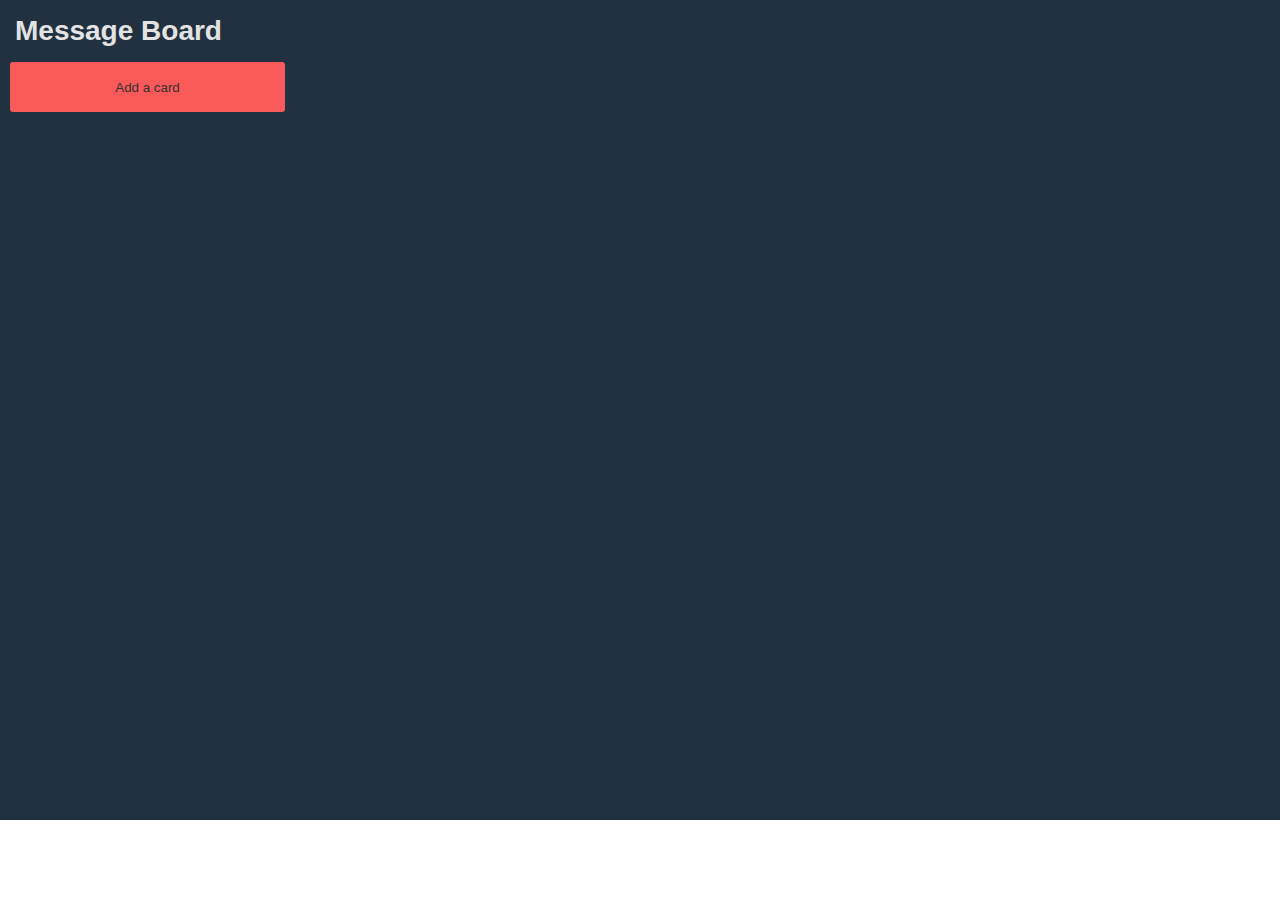
==== src/main/webapp/index.html @ 2894f511 "finished new setup" ====
<!DOCTYPE html>
<html lang="en">
<head>
    <meta charset="UTF-8">
    <title>Message Board</title>
    <link rel="stylesheet" href="css/style.css">
    <script src="js/main.js" defer></script>
<!--    <script src="js/dragdropswap.js"></script>-->
    <script src="js/sockets.js"></script>
</head>
<!--<body>-->
<!--<h1>Hello friend, HTML page is up</h1>-->
<!--<div>-->
<!--    <table id = "chart">-->
<!--        <tr>-->
<!--            <td>-->
<!--                <label for="input">Enter text:</label>-->
<!--                <input type="text" name="input" id="input">-->
<!--                <button id="submit-btn" onclick="post_to_server('json', 'application/json')">Submit</button>-->
<!--            </td>-->
<!--        </tr>-->
<!--    </table>-->
<!--</div>-->
<!--<div>-->
<!--    <textarea id="record" name="record" rows="10" cols="100"></textarea>-->
<!--    <input type="submit" id="submit-btn-record">-->
<!--</div>-->
<section class="board-layout">
    <div class="left">
        <div class="board-text">Message Board</div>
    </div>
    <div class="cards-container">
        <button id="add-card-btn" onclick="post_to_server('json', 'application/json')">Add a card</button>
    </div>

</section>




</body>
</html>
---- src/main/webapp/css/style.css ----
html, body {
    margin: 0;
    padding: 0;
    height: 100%;
}
.board-layout {
    background-color: #22313f;
    font-family: Arial, Helvetica, sans-serif;
    font-size: 15px;
    display: grid;
    grid-template-rows: max-content auto;
    grid-gap: 10px;
    padding: 10px;
    height: 800px;
    overflow-x: auto;

}
.board-text {
    font-weight: bold;
    font-size: 28px;
    padding: 5px;
    color: #e3e3e3;
}
.cards-container {
    display: grid;
    grid-auto-columns: 275px;
    grid-auto-flow: column;
    grid-gap: 10px;
    height: 400px;
}

.card {
    background-color: #8dc6ff;
    box-shadow: 0px 1px 3px rgba(0, 0, 0, 0.1);
    border-radius: 3px;
    padding: 10px;
    margin-bottom: 10px;
}

.card-title {
    font-family: Arial, Helvetica, sans-serif;
    font-weight: bold;
    font-size: 20px;
    margin-bottom: 5px;
    color: #22313f;
}

/* Add a card button styles */
#add-card-btn {
    font-family: Arial, Helvetica, sans-serif;
    display: block;
    width: 275px;
    height: 50px;
    border: none;
    background-color: #f95959;
    color: #333;
    border-radius: 3px;
    cursor: pointer;
}

.card-title-input {
    border: none;
    font-size: 16px;
    font-weight: bold;
    width: 100%;
    margin-bottom: 5px;
    box-sizing: border-box;
    padding: 10px;
}

.card-title-submit-btn {
    display: block;
    width: 100px;
    height: 40px;
    border: none;
    background-color: #34495e;
    color: #fff;
    border-radius: 3px;
    cursor: pointer;
}
.add-message-btn{
    display: block;
    border: none;
    background-color: #f95959;
    color: #333;
    border-radius: 3px;
    cursor: pointer;
}
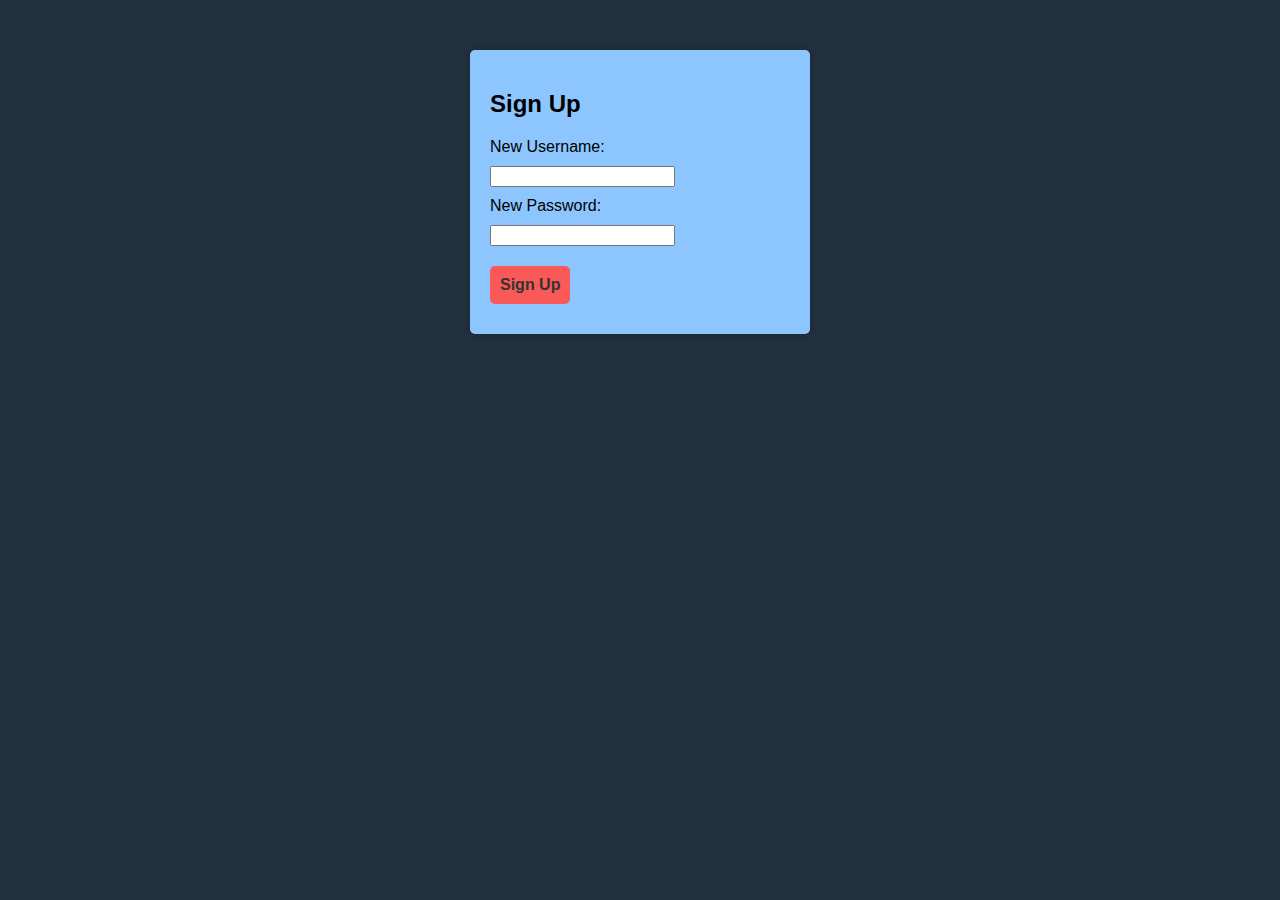
==== commit 87688cd0: "Merge branch 'main' into sid" ====
--- a/src/main/webapp/index.html
+++ b/src/main/webapp/index.html
@@ -1,42 +1,53 @@
 <!DOCTYPE html>
-<html lang="en">
+<html>
 <head>
-    <meta charset="UTF-8">
-    <title>Message Board</title>
-    <link rel="stylesheet" href="css/style.css">
-    <script src="js/main.js" defer></script>
-<!--    <script src="js/dragdropswap.js"></script>-->
-    <script src="js/sockets.js"></script>
+  <title>Sign Up Page</title>
+  <meta charset="UTF-8">
+  <meta name="viewport" content="width=device-width, initial-scale=1.0">
+  <style>
+    /* Style the page layout */
+    body {
+      font-family: Arial, sans-serif;
+      margin: 0;
+      padding: 0;
+      background-color: #22313f;
+    }
+    form {
+      width: 300px;
+      margin: 50px auto;
+      padding: 20px;
+      background-color: #8dc6ff;
+      border-radius: 5px;
+      box-shadow: 0 0 10px rgba(0, 0, 0, 0.2);
+    }
+    label, input {
+      display: block;
+      margin-bottom: 10px;
+    }
+    input[type="submit"] {
+      background-color: #f95959;
+      color: #333;
+      border: none;
+      padding: 10px;
+      border-radius: 5px;
+      cursor: pointer;
+      font-size: 16px;
+      font-weight: bold;
+      margin-top: 20px;
+    }
+    input[type="submit"]:hover {
+      background-color: #3e8e41;
+    }
+  </style>
 </head>
-<!--<body>-->
-<!--<h1>Hello friend, HTML page is up</h1>-->
-<!--<div>-->
-<!--    <table id = "chart">-->
-<!--        <tr>-->
-<!--            <td>-->
-<!--                <label for="input">Enter text:</label>-->
-<!--                <input type="text" name="input" id="input">-->
-<!--                <button id="submit-btn" onclick="post_to_server('json', 'application/json')">Submit</button>-->
-<!--            </td>-->
-<!--        </tr>-->
-<!--    </table>-->
-<!--</div>-->
-<!--<div>-->
-<!--    <textarea id="record" name="record" rows="10" cols="100"></textarea>-->
-<!--    <input type="submit" id="submit-btn-record">-->
-<!--</div>-->
-<section class="board-layout">
-    <div class="left">
-        <div class="board-text">Message Board</div>
-    </div>
-    <div class="cards-container">
-        <button id="add-card-btn" onclick="post_to_server('json', 'application/json')">Add a card</button>
-    </div>
-
-</section>
-
-
-
-
+<body>
+<form>
+  <h2>Sign Up</h2>
+  <label for="username">New Username:</label>
+  <input type="text" id="username" name="username" required>
+  <label for="password">New Password:</label>
+  <input type="password" id="password" name="password" required>
+  <input type="submit" value="Sign Up">
+</form>
 </body>
 </html>
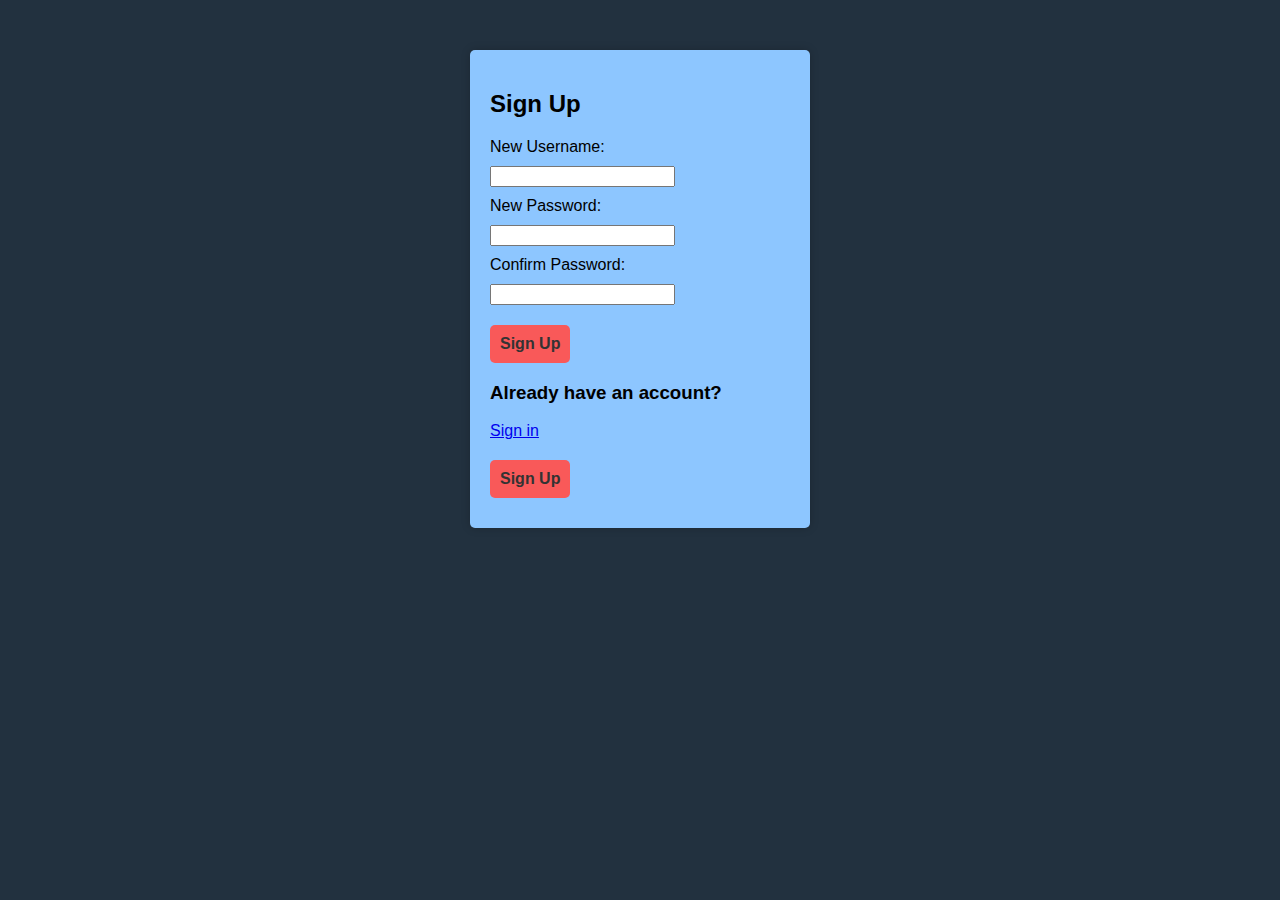
==== commit 2b11bbae: "Merge pull request #21 from OntarioTech-CS-program/sheida-new" ====
--- a/src/main/webapp/index.html
+++ b/src/main/webapp/index.html
@@ -4,6 +4,9 @@
   <title>Sign Up Page</title>
   <meta charset="UTF-8">
   <meta name="viewport" content="width=device-width, initial-scale=1.0">
+
+  <script src="js/main.js"></script>
+
   <style>
     /* Style the page layout */
     body {
@@ -47,7 +50,14 @@
   <input type="text" id="username" name="username" required>
   <label for="password">New Password:</label>
   <input type="password" id="password" name="password" required>
+
+  <label for="password-confirm">Confirm Password:</label>
+  <input type="password" id="password-confirm" name="password" required>
+  <input type="submit" onclick="signup()" value="Sign Up">
+  <h3>Already have an account? </h3><a href="signin.html">Sign in</a>
+
   <input type="submit" value="Sign Up">
+
 </form>
 </body>
 </html>
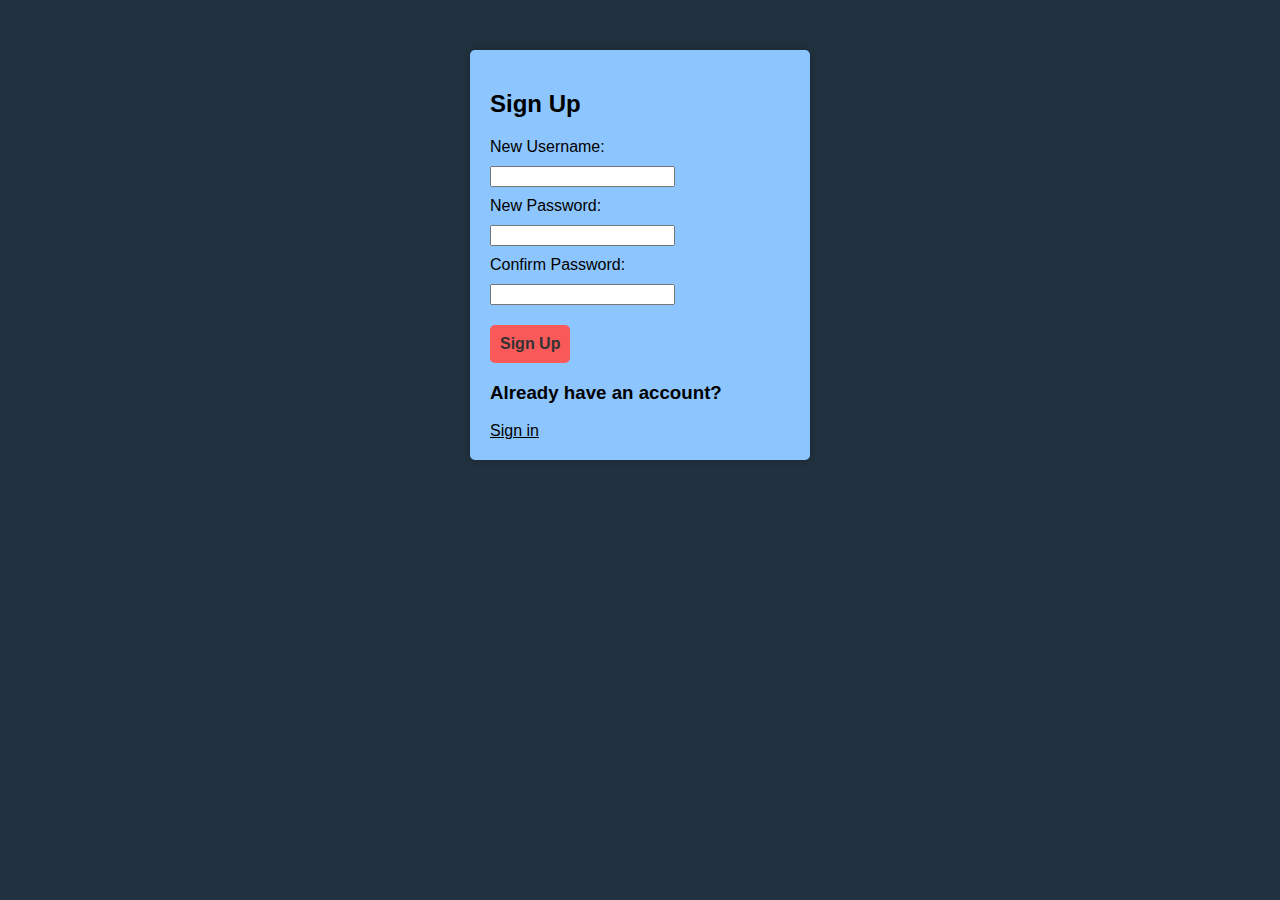
==== commit d925825d: "hid eventListener" ====
--- a/src/main/webapp/index.html
+++ b/src/main/webapp/index.html
@@ -39,7 +39,13 @@
       margin-top: 20px;
     }
     input[type="submit"]:hover {
-      background-color: #3e8e41;
+      background-color: #34495e;
+    }
+    a{
+      color: black;
+    }
+    a:visited{
+      color: black;
     }
   </style>
 </head>
@@ -56,7 +62,6 @@
   <input type="submit" onclick="signup()" value="Sign Up">
   <h3>Already have an account? </h3><a href="signin.html">Sign in</a>
 
-  <input type="submit" value="Sign Up">
 
 </form>
 </body>
